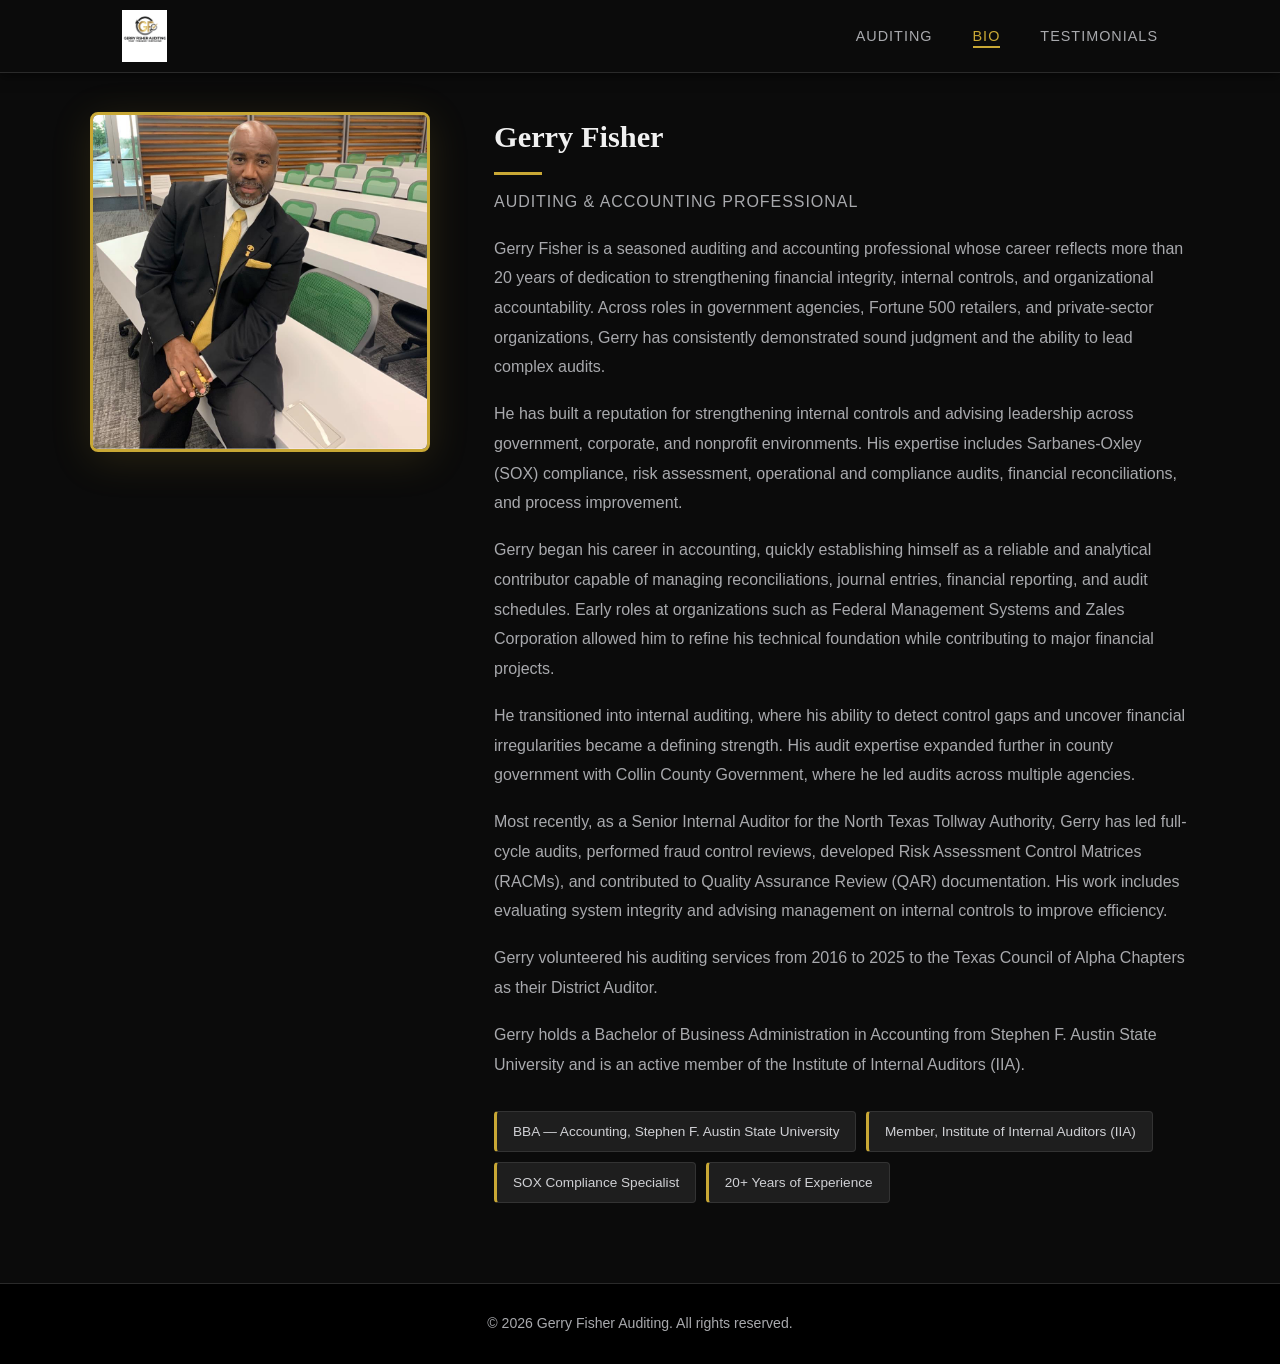
==== bio.html @ e8725d2e "Rebuild site with full layout, photos, and new logo - Restructure into three pages: Auditing, Bio, T" ====
<!DOCTYPE html>
<html lang="en">
<head>
  <meta charset="UTF-8" />
  <meta name="viewport" content="width=device-width, initial-scale=1.0" />
  <title>Bio | Gerry Fisher Auditing</title>
  <link rel="stylesheet" href="style.css" />
</head>
<body>

  <!-- NAV -->
  <header>
    <nav class="navbar">
      <a href="index.html" class="logo-link">
        <img src="logo.png" alt="Gerry Fisher Auditing" class="nav-logo" />
      </a>
      <ul class="nav-links">
        <li><a href="index.html">Auditing</a></li>
        <li><a href="bio.html" class="active">Bio</a></li>
        <li><a href="testimonials.html">Testimonials</a></li>
      </ul>
      <button class="hamburger" aria-label="Toggle menu">&#9776;</button>
    </nav>
  </header>

  <!-- BIO -->
  <section class="section bio-section">
    <div class="container bio-grid">

      <div class="bio-photo-wrap">
        <img src="photo1.jpg" alt="Gerry Fisher" class="bio-photo" />
      </div>

      <div class="bio-text">
        <h1 class="section-title">Gerry Fisher</h1>
        <p class="bio-subtitle">Auditing &amp; Accounting Professional</p>

        <p>Gerry Fisher is a seasoned auditing and accounting professional whose career reflects more than 20 years of dedication to strengthening financial integrity, internal controls, and organizational accountability. Across roles in government agencies, Fortune 500 retailers, and private-sector organizations, Gerry has consistently demonstrated sound judgment and the ability to lead complex audits.</p>

        <p>He has built a reputation for strengthening internal controls and advising leadership across government, corporate, and nonprofit environments. His expertise includes Sarbanes-Oxley (SOX) compliance, risk assessment, operational and compliance audits, financial reconciliations, and process improvement.</p>

        <p>Gerry began his career in accounting, quickly establishing himself as a reliable and analytical contributor capable of managing reconciliations, journal entries, financial reporting, and audit schedules. Early roles at organizations such as Federal Management Systems and Zales Corporation allowed him to refine his technical foundation while contributing to major financial projects.</p>

        <p>He transitioned into internal auditing, where his ability to detect control gaps and uncover financial irregularities became a defining strength. His audit expertise expanded further in county government with Collin County Government, where he led audits across multiple agencies.</p>

        <p>Most recently, as a Senior Internal Auditor for the North Texas Tollway Authority, Gerry has led full-cycle audits, performed fraud control reviews, developed Risk Assessment Control Matrices (RACMs), and contributed to Quality Assurance Review (QAR) documentation. His work includes evaluating system integrity and advising management on internal controls to improve efficiency.</p>

        <p>Gerry volunteered his auditing services from 2016 to 2025 to the Texas Council of Alpha Chapters as their District Auditor.</p>

        <p>Gerry holds a Bachelor of Business Administration in Accounting from Stephen F. Austin State University and is an active member of the Institute of Internal Auditors (IIA).</p>

        <div class="bio-credentials">
          <span class="credential">BBA — Accounting, Stephen F. Austin State University</span>
          <span class="credential">Member, Institute of Internal Auditors (IIA)</span>
          <span class="credential">SOX Compliance Specialist</span>
          <span class="credential">20+ Years of Experience</span>
        </div>
      </div>

    </div>
  </section>

  <!-- FOOTER -->
  <footer>
    <div class="container">
      <p>&copy; <span id="year"></span> Gerry Fisher Auditing. All rights reserved.</p>
    </div>
  </footer>

  <script src="script.js"></script>
</body>
</html>
---- style.css ----
/* ── Reset & Base ── */
*, *::before, *::after { box-sizing: border-box; margin: 0; padding: 0; }

:root {
  --black: #0b0b0b;
  --black-soft: #161616;
  --black-card: #1e1e1e;
  --gold: #c9a835;
  --gold-hover: #b8962a;
  --silver: #a8a9ad;
  --silver-light: #d0d1d5;
  --white: #f0f0f0;
  --text: #e4e4e4;
  --radius: 8px;
}

html { scroll-behavior: smooth; }

body {
  font-family: 'Georgia', serif;
  color: var(--text);
  background: var(--black);
  line-height: 1.7;
}

a { text-decoration: none; color: inherit; }

/* ── Navbar ── */
header {
  position: fixed;
  top: 0; left: 0; right: 0;
  z-index: 100;
  background: var(--black);
  box-shadow: 0 2px 12px rgba(0,0,0,0.6);
  border-bottom: 1px solid #2a2a2a;
}

.navbar {
  max-width: 1100px;
  margin: 0 auto;
  padding: 0 2rem;
  height: 72px;
  display: flex;
  align-items: center;
  justify-content: space-between;
}

.logo-link { display: flex; align-items: center; }
.nav-logo { height: 52px; width: auto; object-fit: contain; }

.nav-links {
  list-style: none;
  display: flex;
  gap: 2.5rem;
}
.nav-links a {
  color: var(--silver);
  font-family: 'Arial', sans-serif;
  font-size: 0.9rem;
  letter-spacing: 0.07em;
  text-transform: uppercase;
  transition: color 0.2s;
  padding-bottom: 2px;
  border-bottom: 2px solid transparent;
}
.nav-links a:hover,
.nav-links a.active {
  color: var(--gold);
  border-bottom-color: var(--gold);
}

.hamburger {
  display: none;
  background: none;
  border: none;
  color: var(--white);
  font-size: 1.5rem;
  cursor: pointer;
}

/* ── Buttons ── */
.btn {
  display: inline-block;
  background: var(--gold);
  color: var(--black);
  font-family: 'Arial', sans-serif;
  font-size: 0.9rem;
  font-weight: bold;
  letter-spacing: 0.07em;
  text-transform: uppercase;
  padding: 0.85rem 2.25rem;
  border-radius: var(--radius);
  border: none;
  cursor: pointer;
  transition: background 0.2s, transform 0.15s;
}
.btn:hover { background: var(--gold-hover); transform: translateY(-1px); }

/* ── Hero ── */
.hero {
  min-height: 100vh;
  background: linear-gradient(160deg, #000000 0%, #0f0f0f 60%, #1a1a1a 100%);
  display: flex;
  align-items: center;
  justify-content: center;
  padding: 7rem 2rem 4rem;
  border-bottom: 2px solid var(--gold);
  text-align: center;
}

.hero-content {
  display: flex;
  flex-direction: column;
  align-items: center;
  gap: 1.75rem;
}

.hero-logo {
  max-width: 420px;
  width: 90%;
  height: auto;
}

.hero-tagline {
  font-size: 1.5rem;
  color: var(--gold);
  font-style: italic;
  letter-spacing: 0.04em;
}

/* ── Sections ── */
.section { padding: 5rem 2rem; }
.container { max-width: 1100px; margin: 0 auto; }

.section-title {
  font-size: 1.9rem;
  color: var(--white);
  margin-bottom: 0.75rem;
  position: relative;
}
.section-title::after {
  content: '';
  display: block;
  width: 48px;
  height: 3px;
  background: var(--gold);
  margin-top: 0.5rem;
}
.section-sub {
  color: var(--silver);
  font-family: 'Arial', sans-serif;
  margin-bottom: 3rem;
  max-width: 640px;
}

/* ── About Intro ── */
.about-intro { background: var(--black-soft); }
.about-lead {
  font-size: 1.15rem;
  color: var(--silver-light);
  max-width: 820px;
  margin: 0 auto;
  text-align: center;
  line-height: 1.85;
  font-family: 'Arial', sans-serif;
}

/* ── Vision & Mission ── */
.vm-section { background: var(--black); }

.vm-grid {
  display: grid;
  grid-template-columns: 1fr 2px 1.5fr;
  gap: 3rem;
  align-items: start;
}

.vm-title {
  font-size: 1.4rem;
  color: var(--gold);
  margin-bottom: 1rem;
  font-family: 'Arial', sans-serif;
  text-transform: uppercase;
  letter-spacing: 0.1em;
}

.vm-box p {
  font-family: 'Arial', sans-serif;
  color: var(--silver);
  line-height: 1.8;
}

.mission-tagline {
  font-style: italic;
  color: var(--gold) !important;
  font-size: 1.1rem;
  margin-bottom: 0.75rem !important;
}

.vm-divider {
  background: #2a2a2a;
  width: 2px;
  align-self: stretch;
}

/* ── Services & Market ── */
.services-section { background: var(--black-soft); }

.services-market-grid {
  display: grid;
  grid-template-columns: 1fr auto;
  gap: 3rem;
  align-items: end;
}

.services-market-left {
  display: flex;
  flex-direction: column;
  gap: 3rem;
}

.services-block,
.market-block { }

.styled-list {
  list-style: none;
  display: flex;
  flex-direction: column;
  gap: 0.6rem;
  margin-top: 1.25rem;
}
.styled-list li {
  font-family: 'Arial', sans-serif;
  font-size: 0.97rem;
  color: var(--silver-light);
  display: flex;
  align-items: flex-start;
  gap: 0.75rem;
}
.styled-list li::before {
  content: '▸';
  color: var(--gold);
  flex-shrink: 0;
  margin-top: 2px;
}

.photo3-wrap {
  display: flex;
  align-items: flex-end;
  justify-content: flex-end;
}
.photo3 {
  width: 320px;
  height: 420px;
  object-fit: cover;
  object-position: top;
  border-radius: var(--radius);
  border: 3px solid var(--gold);
  box-shadow: 0 8px 40px rgba(201,168,53,0.15);
}

/* ── Bio Page ── */
.bio-section { background: var(--black); padding-top: 7rem; }

.bio-grid {
  display: grid;
  grid-template-columns: 340px 1fr;
  gap: 4rem;
  align-items: start;
}

.bio-photo-wrap {
  position: sticky;
  top: 90px;
}
.bio-photo {
  width: 100%;
  border-radius: var(--radius);
  border: 3px solid var(--gold);
  box-shadow: 0 8px 40px rgba(201,168,53,0.15);
  object-fit: cover;
  object-position: top;
  max-height: 500px;
}

.bio-subtitle {
  font-family: 'Arial', sans-serif;
  color: var(--gold);
  font-size: 1rem;
  letter-spacing: 0.06em;
  text-transform: uppercase;
  margin-bottom: 1.75rem;
  margin-top: 0.25rem;
}

.bio-text p {
  font-family: 'Arial', sans-serif;
  color: var(--silver);
  margin-bottom: 1.1rem;
  line-height: 1.85;
}

.bio-credentials {
  display: flex;
  flex-wrap: wrap;
  gap: 0.6rem;
  margin-top: 2rem;
}
.credential {
  background: var(--black-card);
  border: 1px solid #333;
  border-left: 3px solid var(--gold);
  color: var(--silver-light);
  font-family: 'Arial', sans-serif;
  font-size: 0.85rem;
  padding: 0.5rem 1rem;
  border-radius: 4px;
}

/* ── Testimonials ── */
.testimonials-section { background: var(--black); padding-top: 7rem; }

.testimonial-grid {
  display: grid;
  grid-template-columns: repeat(auto-fit, minmax(280px, 1fr));
  gap: 1.75rem;
  margin-top: 2rem;
}

.testimonial-card {
  background: var(--black-card);
  border-radius: var(--radius);
  padding: 2rem;
  border-top: 4px solid var(--gold);
  box-shadow: 0 2px 20px rgba(0,0,0,0.3);
  position: relative;
}

.testimonial-quote {
  font-size: 3rem;
  color: var(--gold);
  line-height: 0.8;
  margin-bottom: 0.75rem;
  font-family: 'Georgia', serif;
}

.testimonial-card p {
  font-family: 'Arial', sans-serif;
  font-size: 0.95rem;
  color: var(--silver);
  line-height: 1.75;
  margin-bottom: 1.25rem;
}

.testimonial-author {
  display: flex;
  flex-direction: column;
  gap: 0.15rem;
}
.testimonial-author strong {
  color: var(--white);
  font-family: 'Arial', sans-serif;
  font-size: 0.9rem;
}
.testimonial-author span {
  color: var(--silver);
  font-family: 'Arial', sans-serif;
  font-size: 0.82rem;
}

/* ── Consultation Form ── */
.consultation-section { background: var(--black-soft); }

.consultation-form {
  display: flex;
  flex-direction: column;
  gap: 1.25rem;
  max-width: 820px;
}

.form-row {
  display: grid;
  grid-template-columns: 1fr 1fr;
  gap: 1.25rem;
}

.form-group {
  display: flex;
  flex-direction: column;
  gap: 0.4rem;
}

.form-group label {
  font-family: 'Arial', sans-serif;
  font-size: 0.85rem;
  color: var(--silver-light);
  text-transform: uppercase;
  letter-spacing: 0.06em;
}
.req { color: var(--gold); }

.consultation-form input,
.consultation-form textarea {
  width: 100%;
  padding: 0.8rem 1rem;
  border: 1px solid #333;
  border-radius: var(--radius);
  font-family: 'Arial', sans-serif;
  font-size: 0.95rem;
  color: var(--text);
  background: var(--black-card);
  transition: border-color 0.2s;
  resize: vertical;
}
.consultation-form input[type="date"] { color-scheme: dark; }
.consultation-form input::placeholder,
.consultation-form textarea::placeholder { color: #555; }
.consultation-form input:focus,
.consultation-form textarea:focus {
  outline: none;
  border-color: var(--gold);
}

.form-success {
  display: none;
  color: #4ade80;
  font-family: 'Arial', sans-serif;
  font-size: 0.95rem;
}

/* ── Footer ── */
footer {
  background: #000000;
  color: var(--silver);
  text-align: center;
  padding: 1.75rem 2rem;
  font-family: 'Arial', sans-serif;
  font-size: 0.88rem;
  border-top: 1px solid #2a2a2a;
}

/* ── Responsive ── */
@media (max-width: 900px) {
  .bio-grid { grid-template-columns: 1fr; }
  .bio-photo-wrap { position: static; }
  .bio-photo { max-height: 380px; width: 100%; }

  .vm-grid { grid-template-columns: 1fr; }
  .vm-divider { display: none; }

  .services-market-grid { grid-template-columns: 1fr; }
  .photo3-wrap { justify-content: center; }
  .photo3 { width: 100%; height: 340px; }
}

@media (max-width: 768px) {
  .nav-links { display: none; flex-direction: column; }
  .nav-links.open {
    display: flex;
    position: absolute;
    top: 72px; left: 0; right: 0;
    background: var(--black);
    padding: 1rem 2rem 1.5rem;
    gap: 1.25rem;
    border-bottom: 1px solid #2a2a2a;
  }
  .hamburger { display: block; }

  .form-row { grid-template-columns: 1fr; }

  .hero-logo { max-width: 280px; }
}
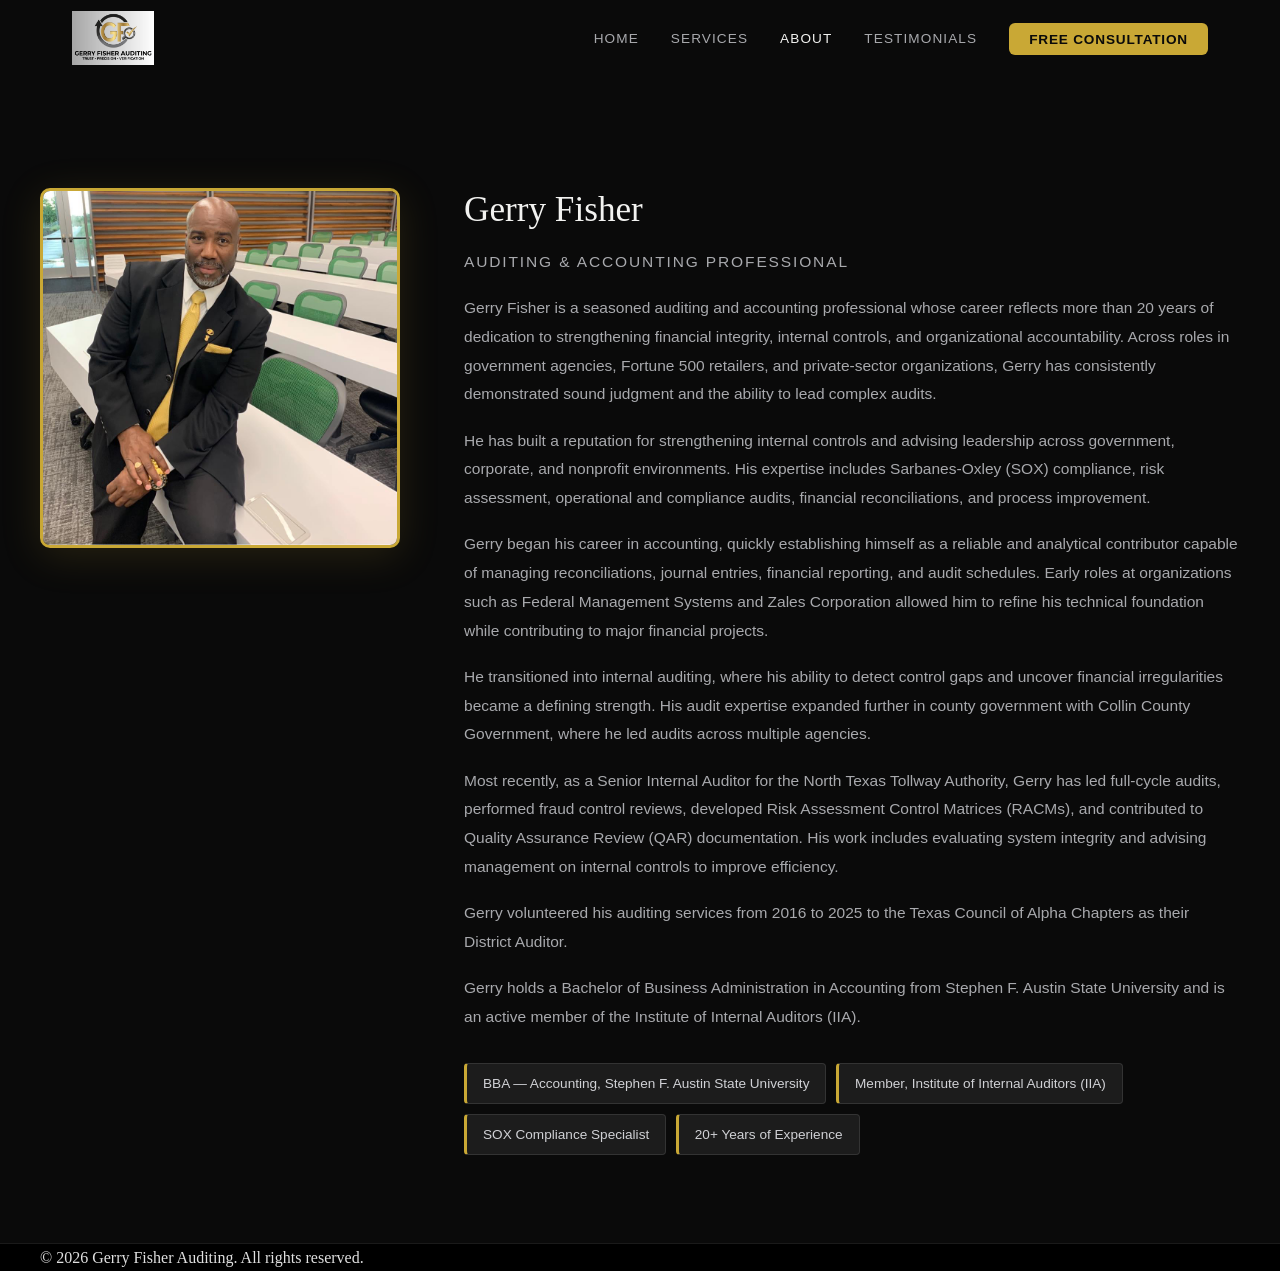
==== commit 820f7947: "Add services page, hero photo, updated logo, and full redesign - Complete homepage redesign with her" ====
--- a/bio.html
+++ b/bio.html
@@ -15,9 +15,11 @@
         <img src="logo.png" alt="Gerry Fisher Auditing" class="nav-logo" />
       </a>
       <ul class="nav-links">
-        <li><a href="index.html">Auditing</a></li>
-        <li><a href="bio.html" class="active">Bio</a></li>
+        <li><a href="index.html">Home</a></li>
+        <li><a href="services.html">Services</a></li>
+        <li><a href="bio.html" class="active">About</a></li>
         <li><a href="testimonials.html">Testimonials</a></li>
+        <li><a href="testimonials.html#consultation" class="nav-cta">Free Consultation</a></li>
       </ul>
       <button class="hamburger" aria-label="Toggle menu">&#9776;</button>
     </nav>
--- a/style.css
+++ b/style.css
@@ -2,16 +2,19 @@
 *, *::before, *::after { box-sizing: border-box; margin: 0; padding: 0; }
 
 :root {
-  --black: #0b0b0b;
-  --black-soft: #161616;
-  --black-card: #1e1e1e;
+  --black: #0a0a0a;
+  --black-soft: #141414;
+  --black-card: #1c1c1c;
+  --black-card2: #222222;
   --gold: #c9a835;
-  --gold-hover: #b8962a;
+  --gold-light: #e2c76a;
+  --gold-hover: #b89228;
   --silver: #a8a9ad;
   --silver-light: #d0d1d5;
-  --white: #f0f0f0;
-  --text: #e4e4e4;
-  --radius: 8px;
+  --white: #f2f2f0;
+  --text: #e0e0e0;
+  --radius: 10px;
+  --transition: 0.25s ease;
 }
 
 html { scroll-behavior: smooth; }
@@ -21,53 +24,66 @@
   color: var(--text);
   background: var(--black);
   line-height: 1.7;
+  overflow-x: hidden;
 }
 
 a { text-decoration: none; color: inherit; }
+img { max-width: 100%; display: block; }
 
 /* ── Navbar ── */
-header {
+#site-header {
   position: fixed;
   top: 0; left: 0; right: 0;
-  z-index: 100;
-  background: var(--black);
-  box-shadow: 0 2px 12px rgba(0,0,0,0.6);
-  border-bottom: 1px solid #2a2a2a;
+  z-index: 200;
+  transition: background var(--transition), box-shadow var(--transition);
+}
+#site-header.scrolled {
+  background: rgba(10,10,10,0.97);
+  box-shadow: 0 2px 24px rgba(0,0,0,0.7);
+  border-bottom: 1px solid #1f1f1f;
 }
 
 .navbar {
-  max-width: 1100px;
+  max-width: 1200px;
   margin: 0 auto;
   padding: 0 2rem;
-  height: 72px;
+  height: 76px;
   display: flex;
   align-items: center;
   justify-content: space-between;
 }
 
 .logo-link { display: flex; align-items: center; }
-.nav-logo { height: 52px; width: auto; object-fit: contain; }
+.nav-logo { height: 54px; width: auto; object-fit: contain; }
 
 .nav-links {
   list-style: none;
   display: flex;
-  gap: 2.5rem;
+  gap: 2rem;
+  align-items: center;
 }
 .nav-links a {
   color: var(--silver);
   font-family: 'Arial', sans-serif;
-  font-size: 0.9rem;
-  letter-spacing: 0.07em;
-  text-transform: uppercase;
-  transition: color 0.2s;
+  font-size: 0.85rem;
+  letter-spacing: 0.08em;
+  text-transform: uppercase;
+  transition: color var(--transition);
   padding-bottom: 2px;
-  border-bottom: 2px solid transparent;
 }
 .nav-links a:hover,
-.nav-links a.active {
-  color: var(--gold);
-  border-bottom-color: var(--gold);
-}
+.nav-links a.active { color: var(--white); }
+
+.nav-cta {
+  background: var(--gold) !important;
+  color: var(--black) !important;
+  padding: 0.55rem 1.25rem !important;
+  border-radius: 6px;
+  font-weight: bold !important;
+  letter-spacing: 0.06em !important;
+  transition: background var(--transition), transform var(--transition) !important;
+}
+.nav-cta:hover { background: var(--gold-hover) !important; transform: translateY(-1px); }
 
 .hamburger {
   display: none;
@@ -81,182 +97,729 @@
 /* ── Buttons ── */
 .btn {
   display: inline-block;
-  background: var(--gold);
-  color: var(--black);
   font-family: 'Arial', sans-serif;
   font-size: 0.9rem;
   font-weight: bold;
   letter-spacing: 0.07em;
   text-transform: uppercase;
-  padding: 0.85rem 2.25rem;
+  padding: 0.9rem 2rem;
   border-radius: var(--radius);
   border: none;
   cursor: pointer;
-  transition: background 0.2s, transform 0.15s;
-}
-.btn:hover { background: var(--gold-hover); transform: translateY(-1px); }
+  transition: background var(--transition), transform var(--transition), color var(--transition);
+}
+.btn:hover { transform: translateY(-2px); }
+
+.btn-primary {
+  background: var(--gold);
+  color: var(--black);
+}
+.btn-primary:hover { background: var(--gold-hover); }
+
+.btn-outline {
+  background: transparent;
+  color: var(--white);
+  border: 2px solid rgba(255,255,255,0.4);
+}
+.btn-outline:hover { border-color: var(--gold); color: var(--gold); }
+
+.btn-outline-gold {
+  background: transparent;
+  color: var(--gold);
+  border: 2px solid var(--gold);
+}
+.btn-outline-gold:hover { background: var(--gold); color: var(--black); }
+
+.btn-large { padding: 1.1rem 2.75rem; font-size: 1rem; }
 
 /* ── Hero ── */
 .hero {
+  position: relative;
   min-height: 100vh;
-  background: linear-gradient(160deg, #000000 0%, #0f0f0f 60%, #1a1a1a 100%);
+  background: url('hero-bg.jpg') center center / cover no-repeat;
   display: flex;
   align-items: center;
   justify-content: center;
-  padding: 7rem 2rem 4rem;
-  border-bottom: 2px solid var(--gold);
+  padding: 9rem 2rem 6rem;
+  overflow: hidden;
+}
+
+.hero-overlay {
+  position: absolute;
+  inset: 0;
+  background: linear-gradient(
+    135deg,
+    rgba(0,0,0,0.88) 0%,
+    rgba(0,0,0,0.75) 50%,
+    rgba(10,8,2,0.82) 100%
+  );
+}
+
+.hero-content {
+  position: relative;
+  z-index: 2;
+  max-width: 780px;
   text-align: center;
 }
 
-.hero-content {
+.hero-eyebrow {
+  font-family: 'Arial', sans-serif;
+  font-size: 0.85rem;
+  letter-spacing: 0.22em;
+  text-transform: uppercase;
+  color: var(--gold);
+  margin-bottom: 1.25rem;
+  display: flex;
+  align-items: center;
+  justify-content: center;
+  gap: 0.75rem;
+}
+.hero-eyebrow::before,
+.hero-eyebrow::after {
+  content: '';
+  display: block;
+  width: 40px;
+  height: 1px;
+  background: var(--gold);
+  opacity: 0.6;
+}
+
+.hero-content h1 {
+  font-size: clamp(2.4rem, 6vw, 4.25rem);
+  color: var(--white);
+  line-height: 1.12;
+  margin-bottom: 1.5rem;
+  font-weight: normal;
+}
+
+.hero-accent {
+  color: var(--gold);
+  font-style: italic;
+}
+
+.hero-sub {
+  font-family: 'Arial', sans-serif;
+  font-size: 1.1rem;
+  color: rgba(255,255,255,0.72);
+  max-width: 620px;
+  margin: 0 auto 2.5rem;
+  line-height: 1.8;
+}
+
+.hero-ctas {
+  display: flex;
+  gap: 1rem;
+  justify-content: center;
+  flex-wrap: wrap;
+}
+
+.hero-scroll-hint {
+  position: absolute;
+  bottom: 2.5rem;
+  left: 50%;
+  transform: translateX(-50%);
   display: flex;
   flex-direction: column;
   align-items: center;
-  gap: 1.75rem;
-}
-
-.hero-logo {
-  max-width: 420px;
-  width: 90%;
-  height: auto;
-}
-
-.hero-tagline {
-  font-size: 1.5rem;
-  color: var(--gold);
-  font-style: italic;
-  letter-spacing: 0.04em;
-}
-
-/* ── Sections ── */
-.section { padding: 5rem 2rem; }
-.container { max-width: 1100px; margin: 0 auto; }
+  gap: 0.5rem;
+  color: rgba(255,255,255,0.4);
+  font-family: 'Arial', sans-serif;
+  font-size: 0.7rem;
+  letter-spacing: 0.15em;
+  text-transform: uppercase;
+  z-index: 2;
+}
+.scroll-line {
+  width: 1px;
+  height: 40px;
+  background: linear-gradient(to bottom, rgba(201,168,53,0.7), transparent);
+  animation: scrollPulse 2s ease-in-out infinite;
+}
+@keyframes scrollPulse {
+  0%, 100% { opacity: 0.4; transform: scaleY(1); }
+  50% { opacity: 1; transform: scaleY(1.1); }
+}
+
+/* ── Stats Bar ── */
+.stats-bar {
+  background: var(--gold);
+  padding: 1.5rem 2rem;
+}
+
+.stats-grid {
+  display: flex;
+  align-items: center;
+  justify-content: center;
+  gap: 0;
+  flex-wrap: wrap;
+}
+
+.stat-item {
+  display: flex;
+  flex-direction: column;
+  align-items: center;
+  padding: 0.5rem 3rem;
+  text-align: center;
+}
+
+.stat-num {
+  font-size: 2.4rem;
+  font-weight: bold;
+  color: var(--black);
+  line-height: 1;
+  font-family: 'Georgia', serif;
+}
+.stat-plus {
+  font-size: 1.4rem;
+}
+.stat-label {
+  font-family: 'Arial', sans-serif;
+  font-size: 0.78rem;
+  color: rgba(0,0,0,0.65);
+  text-transform: uppercase;
+  letter-spacing: 0.08em;
+  margin-top: 0.35rem;
+}
+
+.stat-divider {
+  width: 1px;
+  height: 48px;
+  background: rgba(0,0,0,0.2);
+}
+
+/* ── Shared Section Styles ── */
+.section { padding: 5.5rem 2rem; }
+.container { max-width: 1200px; margin: 0 auto; }
+
+.section-eyebrow {
+  font-family: 'Arial', sans-serif;
+  font-size: 0.78rem;
+  letter-spacing: 0.22em;
+  text-transform: uppercase;
+  color: var(--gold);
+  margin-bottom: 0.75rem;
+  display: flex;
+  align-items: center;
+  gap: 0.75rem;
+}
+.section-eyebrow::before {
+  content: '';
+  display: block;
+  width: 28px;
+  height: 2px;
+  background: var(--gold);
+}
 
 .section-title {
-  font-size: 1.9rem;
+  font-size: clamp(1.6rem, 3vw, 2.2rem);
+  color: var(--white);
+  line-height: 1.25;
+  margin-bottom: 1rem;
+  font-weight: normal;
+}
+.section-title.centered { text-align: center; }
+
+.section-sub {
+  font-family: 'Arial', sans-serif;
+  color: var(--silver);
+  font-size: 1rem;
+  margin-bottom: 3rem;
+  max-width: 600px;
+  line-height: 1.75;
+}
+.section-sub.centered { margin-left: auto; margin-right: auto; text-align: center; }
+
+/* ── Value Pillars ── */
+.pillars { background: var(--black-soft); }
+
+.pillars .section-eyebrow,
+.pillars .section-title {
+  text-align: center;
+  justify-content: center;
+}
+.pillars .section-title { margin-bottom: 3rem; }
+
+.pillars-grid {
+  display: grid;
+  grid-template-columns: repeat(3, 1fr);
+  gap: 1.5rem;
+}
+
+.pillar-card {
+  background: var(--black-card);
+  border-radius: var(--radius);
+  padding: 2.5rem 2rem;
+  text-align: center;
+  border: 1px solid #2a2a2a;
+  transition: transform var(--transition), border-color var(--transition);
+}
+.pillar-card:hover { transform: translateY(-4px); border-color: #3a3a3a; }
+
+.pillar-featured {
+  background: var(--black-card2);
+  border-color: var(--gold);
+  position: relative;
+}
+.pillar-featured::before {
+  content: 'Core Value';
+  position: absolute;
+  top: -12px;
+  left: 50%;
+  transform: translateX(-50%);
+  background: var(--gold);
+  color: var(--black);
+  font-family: 'Arial', sans-serif;
+  font-size: 0.7rem;
+  font-weight: bold;
+  letter-spacing: 0.1em;
+  text-transform: uppercase;
+  padding: 3px 12px;
+  border-radius: 20px;
+}
+
+.pillar-icon {
+  width: 60px;
+  height: 60px;
+  background: rgba(201,168,53,0.1);
+  border-radius: 50%;
+  display: flex;
+  align-items: center;
+  justify-content: center;
+  margin: 0 auto 1.25rem;
+  color: var(--gold);
+}
+.pillar-icon svg { width: 28px; height: 28px; }
+
+.pillar-card h3 {
+  font-size: 1.2rem;
   color: var(--white);
   margin-bottom: 0.75rem;
+}
+.pillar-card p {
+  font-family: 'Arial', sans-serif;
+  font-size: 0.92rem;
+  color: var(--silver);
+  line-height: 1.75;
+}
+
+/* ── Services ── */
+.services { background: var(--black); }
+
+.services-grid {
+  display: grid;
+  grid-template-columns: repeat(3, 1fr);
+  gap: 1.5rem;
+}
+
+.service-card {
+  background: var(--black-card);
+  border-radius: var(--radius);
+  padding: 2rem 1.75rem;
+  border: 1px solid #222;
+  border-top: 3px solid var(--gold);
+  transition: transform var(--transition), box-shadow var(--transition);
+}
+.service-card:hover {
+  transform: translateY(-5px);
+  box-shadow: 0 12px 40px rgba(0,0,0,0.4);
+}
+
+.service-icon {
+  width: 52px;
+  height: 52px;
+  background: rgba(201,168,53,0.08);
+  border-radius: 8px;
+  display: flex;
+  align-items: center;
+  justify-content: center;
+  margin-bottom: 1.25rem;
+  color: var(--gold);
+  transition: background var(--transition);
+}
+.service-card:hover .service-icon { background: rgba(201,168,53,0.16); }
+.service-icon svg { width: 26px; height: 26px; }
+
+.service-card h3 {
+  font-size: 1.05rem;
+  color: var(--white);
+  margin-bottom: 0.6rem;
+}
+.service-card p {
+  font-family: 'Arial', sans-serif;
+  font-size: 0.9rem;
+  color: var(--silver);
+  line-height: 1.7;
+}
+
+.service-card-cta {
+  background: linear-gradient(135deg, #1a1500 0%, #1c1c0a 100%);
+  border-color: var(--gold);
+  display: flex;
+  flex-direction: column;
+  justify-content: center;
+  align-items: flex-start;
+  gap: 1rem;
+}
+.service-card-cta h3 { color: var(--gold); font-size: 1.15rem; }
+.service-card-cta p { color: var(--silver-light); }
+
+/* ── Mission Section ── */
+.mission-section { background: var(--black-soft); }
+
+.mission-grid {
+  display: grid;
+  grid-template-columns: 1fr 1fr;
+  gap: 5rem;
+  align-items: center;
+}
+
+.mission-image-wrap {
   position: relative;
 }
-.section-title::after {
-  content: '';
-  display: block;
-  width: 48px;
-  height: 3px;
+.mission-img {
+  width: 100%;
+  height: 500px;
+  object-fit: cover;
+  object-position: center 20%;
+  border-radius: var(--radius);
+  filter: brightness(0.85);
+}
+
+.mission-badge {
+  position: absolute;
+  bottom: -1.5rem;
+  right: -1.5rem;
+  width: 130px;
+  height: 130px;
   background: var(--gold);
-  margin-top: 0.5rem;
-}
-.section-sub {
-  color: var(--silver);
-  font-family: 'Arial', sans-serif;
-  margin-bottom: 3rem;
-  max-width: 640px;
-}
-
-/* ── About Intro ── */
-.about-intro { background: var(--black-soft); }
-.about-lead {
-  font-size: 1.15rem;
+  border-radius: 50%;
+  display: flex;
+  flex-direction: column;
+  align-items: center;
+  justify-content: center;
+  text-align: center;
+  box-shadow: 0 8px 32px rgba(0,0,0,0.4);
+}
+.badge-num {
+  font-size: 2rem;
+  font-weight: bold;
+  color: var(--black);
+  line-height: 1;
+}
+.badge-txt {
+  font-family: 'Arial', sans-serif;
+  font-size: 0.7rem;
+  color: rgba(0,0,0,0.7);
+  text-transform: uppercase;
+  letter-spacing: 0.04em;
+  line-height: 1.3;
+}
+
+.vm-block {
+  margin-bottom: 1.75rem;
+  padding-left: 1.25rem;
+  border-left: 3px solid var(--gold);
+}
+.vm-label {
+  font-family: 'Arial', sans-serif;
+  font-size: 0.75rem;
+  text-transform: uppercase;
+  letter-spacing: 0.15em;
+  color: var(--gold);
+  margin-bottom: 0.4rem;
+}
+.vm-block p {
+  font-family: 'Arial', sans-serif;
+  color: var(--silver);
+  font-size: 0.95rem;
+  line-height: 1.8;
+}
+.mission-quote {
+  color: var(--gold-light) !important;
+  font-style: italic;
+  font-size: 1.1rem !important;
+  margin-bottom: 0.5rem !important;
+}
+.mission-content { display: flex; flex-direction: column; gap: 0.5rem; }
+.mission-content .section-title { margin-top: 0.25rem; margin-bottom: 1.5rem; }
+.mission-content .btn-outline-gold { align-self: flex-start; margin-top: 0.75rem; }
+
+/* ── Who We Serve ── */
+.market-section { background: var(--black); }
+
+.market-grid {
+  display: grid;
+  grid-template-columns: repeat(4, 1fr);
+  gap: 1.5rem;
+  margin-top: 1rem;
+}
+
+.market-card {
+  background: var(--black-card);
+  border-radius: var(--radius);
+  padding: 2rem 1.5rem;
+  border: 1px solid #222;
+  text-align: center;
+  transition: transform var(--transition), border-color var(--transition);
+}
+.market-card:hover { transform: translateY(-4px); border-color: var(--gold); }
+
+.market-icon {
+  font-size: 2.25rem;
+  margin-bottom: 1rem;
+}
+.market-card h3 {
+  font-size: 1rem;
+  color: var(--white);
+  margin-bottom: 0.6rem;
+}
+.market-card p {
+  font-family: 'Arial', sans-serif;
+  font-size: 0.88rem;
+  color: var(--silver);
+  line-height: 1.7;
+}
+
+/* ── CTA Strip ── */
+.cta-strip {
+  background: linear-gradient(135deg, #0f0d00 0%, #1a1500 50%, #0a0a0a 100%);
+  border-top: 1px solid rgba(201,168,53,0.2);
+  border-bottom: 1px solid rgba(201,168,53,0.2);
+  padding: 4rem 2rem;
+}
+
+.cta-strip-inner {
+  display: flex;
+  align-items: center;
+  justify-content: space-between;
+  gap: 3rem;
+}
+
+.cta-strip h2 {
+  font-size: clamp(1.4rem, 2.5vw, 1.9rem);
+  color: var(--white);
+  margin-bottom: 0.6rem;
+  font-weight: normal;
+}
+.cta-strip p {
+  font-family: 'Arial', sans-serif;
+  color: var(--silver);
+  font-size: 0.95rem;
+  max-width: 520px;
+}
+
+/* ── Footer ── */
+footer {
+  background: #000000;
+  border-top: 1px solid #1a1a1a;
+}
+
+.footer-grid {
+  display: grid;
+  grid-template-columns: 1.5fr 1fr 1fr;
+  gap: 3rem;
+  padding: 3.5rem 2rem;
+}
+
+.footer-brand img { height: 60px; margin-bottom: 0.75rem; }
+.footer-brand p {
+  font-family: 'Arial', sans-serif;
+  font-size: 0.85rem;
+  color: var(--silver);
+  font-style: italic;
+}
+
+.footer-links h4,
+.footer-services h4 {
+  font-family: 'Arial', sans-serif;
+  font-size: 0.75rem;
+  text-transform: uppercase;
+  letter-spacing: 0.12em;
+  color: var(--gold);
+  margin-bottom: 1rem;
+}
+.footer-links ul,
+.footer-services ul {
+  list-style: none;
+  display: flex;
+  flex-direction: column;
+  gap: 0.5rem;
+}
+.footer-links li a,
+.footer-services li {
+  font-family: 'Arial', sans-serif;
+  font-size: 0.9rem;
+  color: var(--silver);
+  transition: color var(--transition);
+}
+.footer-links li a:hover { color: var(--gold); }
+
+.footer-bottom {
+  border-top: 1px solid #1a1a1a;
+  padding: 1.25rem 2rem;
+  text-align: center;
+}
+.footer-bottom p {
+  font-family: 'Arial', sans-serif;
+  font-size: 0.82rem;
+  color: #555;
+}
+
+/* ── Page Hero (inner pages) ── */
+.page-hero {
+  position: relative;
+  min-height: 42vh;
+  background: url('hero-bg.jpg') center 40% / cover no-repeat;
+  display: flex;
+  align-items: flex-end;
+  padding: 0 2rem 4rem;
+}
+.page-hero-overlay {
+  position: absolute;
+  inset: 0;
+  background: linear-gradient(to bottom, rgba(0,0,0,0.6) 0%, rgba(0,0,0,0.85) 100%);
+}
+.page-hero-content {
+  position: relative;
+  z-index: 2;
+  max-width: 1200px;
+  margin: 0 auto;
+  width: 100%;
+  padding-top: 7rem;
+}
+.page-hero-content h1 {
+  font-size: clamp(2rem, 4vw, 3rem);
+  color: var(--white);
+  margin-bottom: 0.6rem;
+  font-weight: normal;
+}
+.page-hero-content p {
+  font-family: 'Arial', sans-serif;
+  color: var(--silver);
+  font-size: 1.05rem;
+  max-width: 580px;
+}
+
+/* ── Services Intro ── */
+.services-intro { background: var(--black-soft); padding: 3rem 2rem; }
+
+/* ── Service Detail Sections ── */
+.service-detail-section { background: var(--black); }
+.service-detail-section.alt-bg { background: var(--black-soft); }
+
+.service-detail-grid {
+  display: grid;
+  grid-template-columns: 280px 1fr;
+  gap: 4rem;
+  align-items: start;
+}
+
+.service-detail-header {
+  position: sticky;
+  top: 90px;
+  display: flex;
+  flex-direction: column;
+  gap: 0.5rem;
+}
+
+.service-detail-icon {
+  width: 64px;
+  height: 64px;
+  background: rgba(201,168,53,0.1);
+  border-radius: 12px;
+  display: flex;
+  align-items: center;
+  justify-content: center;
+  color: var(--gold);
+  margin-bottom: 0.5rem;
+}
+.service-detail-icon svg { width: 32px; height: 32px; }
+
+.service-num {
+  font-family: 'Arial', sans-serif;
+  font-size: 0.75rem;
+  letter-spacing: 0.2em;
+  color: var(--gold);
+  opacity: 0.7;
+  text-transform: uppercase;
+}
+
+.service-detail-header h2 {
+  font-size: 1.45rem;
+  color: var(--white);
+  line-height: 1.3;
+  font-weight: normal;
+}
+
+.service-tagline {
+  font-family: 'Arial', sans-serif;
+  font-size: 0.9rem;
+  color: var(--silver);
+  font-style: italic;
+  margin-top: 0.25rem;
+}
+
+.service-overview {
+  font-family: 'Arial', sans-serif;
+  font-size: 1rem;
   color: var(--silver-light);
-  max-width: 820px;
-  margin: 0 auto;
-  text-align: center;
   line-height: 1.85;
-  font-family: 'Arial', sans-serif;
-}
-
-/* ── Vision & Mission ── */
-.vm-section { background: var(--black); }
-
-.vm-grid {
-  display: grid;
-  grid-template-columns: 1fr 2px 1.5fr;
-  gap: 3rem;
-  align-items: start;
-}
-
-.vm-title {
-  font-size: 1.4rem;
+  margin-bottom: 2.5rem;
+  padding-bottom: 2rem;
+  border-bottom: 1px solid #222;
+}
+
+.service-blocks {
+  display: flex;
+  flex-direction: column;
+  gap: 2rem;
+}
+
+.service-block h3 {
+  font-family: 'Arial', sans-serif;
+  font-size: 0.78rem;
+  text-transform: uppercase;
+  letter-spacing: 0.14em;
   color: var(--gold);
   margin-bottom: 1rem;
-  font-family: 'Arial', sans-serif;
-  text-transform: uppercase;
-  letter-spacing: 0.1em;
-}
-
-.vm-box p {
-  font-family: 'Arial', sans-serif;
-  color: var(--silver);
-  line-height: 1.8;
-}
-
-.mission-tagline {
-  font-style: italic;
-  color: var(--gold) !important;
-  font-size: 1.1rem;
-  margin-bottom: 0.75rem !important;
-}
-
-.vm-divider {
-  background: #2a2a2a;
-  width: 2px;
-  align-self: stretch;
-}
-
-/* ── Services & Market ── */
-.services-section { background: var(--black-soft); }
-
-.services-market-grid {
-  display: grid;
-  grid-template-columns: 1fr auto;
-  gap: 3rem;
-  align-items: end;
-}
-
-.services-market-left {
-  display: flex;
-  flex-direction: column;
-  gap: 3rem;
-}
-
-.services-block,
-.market-block { }
-
-.styled-list {
+}
+
+.detail-list {
   list-style: none;
   display: flex;
   flex-direction: column;
   gap: 0.6rem;
-  margin-top: 1.25rem;
-}
-.styled-list li {
-  font-family: 'Arial', sans-serif;
-  font-size: 0.97rem;
-  color: var(--silver-light);
-  display: flex;
+}
+.detail-list li {
+  font-family: 'Arial', sans-serif;
+  font-size: 0.93rem;
+  color: var(--silver);
+  line-height: 1.65;
+  display: flex;
+  gap: 0.75rem;
   align-items: flex-start;
-  gap: 0.75rem;
-}
-.styled-list li::before {
+}
+.detail-list li::before {
   content: '▸';
   color: var(--gold);
   flex-shrink: 0;
-  margin-top: 2px;
-}
-
-.photo3-wrap {
-  display: flex;
-  align-items: flex-end;
-  justify-content: flex-end;
-}
-.photo3 {
-  width: 320px;
-  height: 420px;
-  object-fit: cover;
-  object-position: top;
-  border-radius: var(--radius);
-  border: 3px solid var(--gold);
-  box-shadow: 0 8px 40px rgba(201,168,53,0.15);
+  margin-top: 1px;
+  font-size: 0.8rem;
+}
+.detail-list-numbered { counter-reset: list-counter; }
+.detail-list-numbered li { counter-increment: list-counter; }
+.detail-list-numbered li::before {
+  content: counter(list-counter) '.';
+  color: var(--gold);
+  font-weight: bold;
+  font-size: 0.85rem;
+  min-width: 20px;
+}
+
+@media (max-width: 900px) {
+  .service-detail-grid { grid-template-columns: 1fr; gap: 2rem; }
+  .service-detail-header { position: static; }
+  .page-hero { min-height: 35vh; }
 }
 
 /* ── Bio Page ── */
@@ -264,15 +827,12 @@
 
 .bio-grid {
   display: grid;
-  grid-template-columns: 340px 1fr;
+  grid-template-columns: 360px 1fr;
   gap: 4rem;
   align-items: start;
 }
 
-.bio-photo-wrap {
-  position: sticky;
-  top: 90px;
-}
+.bio-photo-wrap { position: sticky; top: 90px; }
 .bio-photo {
   width: 100%;
   border-radius: var(--radius);
@@ -280,17 +840,17 @@
   box-shadow: 0 8px 40px rgba(201,168,53,0.15);
   object-fit: cover;
   object-position: top;
-  max-height: 500px;
+  max-height: 520px;
 }
 
 .bio-subtitle {
   font-family: 'Arial', sans-serif;
   color: var(--gold);
-  font-size: 1rem;
-  letter-spacing: 0.06em;
+  font-size: 0.85rem;
+  letter-spacing: 0.12em;
   text-transform: uppercase;
   margin-bottom: 1.75rem;
-  margin-top: 0.25rem;
+  margin-top: 0.35rem;
 }
 
 .bio-text p {
@@ -298,6 +858,7 @@
   color: var(--silver);
   margin-bottom: 1.1rem;
   line-height: 1.85;
+  font-size: 0.97rem;
 }
 
 .bio-credentials {
@@ -317,7 +878,7 @@
   border-radius: 4px;
 }
 
-/* ── Testimonials ── */
+/* ── Testimonials Page ── */
 .testimonials-section { background: var(--black); padding-top: 7rem; }
 
 .testimonial-grid {
@@ -333,7 +894,6 @@
   padding: 2rem;
   border-top: 4px solid var(--gold);
   box-shadow: 0 2px 20px rgba(0,0,0,0.3);
-  position: relative;
 }
 
 .testimonial-quote {
@@ -341,7 +901,6 @@
   color: var(--gold);
   line-height: 0.8;
   margin-bottom: 0.75rem;
-  font-family: 'Georgia', serif;
 }
 
 .testimonial-card p {
@@ -352,12 +911,8 @@
   margin-bottom: 1.25rem;
 }
 
-.testimonial-author {
-  display: flex;
-  flex-direction: column;
-  gap: 0.15rem;
-}
 .testimonial-author strong {
+  display: block;
   color: var(--white);
   font-family: 'Arial', sans-serif;
   font-size: 0.9rem;
@@ -392,7 +947,7 @@
 
 .form-group label {
   font-family: 'Arial', sans-serif;
-  font-size: 0.85rem;
+  font-size: 0.82rem;
   color: var(--silver-light);
   text-transform: uppercase;
   letter-spacing: 0.06em;
@@ -402,23 +957,24 @@
 .consultation-form input,
 .consultation-form textarea {
   width: 100%;
-  padding: 0.8rem 1rem;
-  border: 1px solid #333;
+  padding: 0.85rem 1rem;
+  border: 1px solid #2d2d2d;
   border-radius: var(--radius);
   font-family: 'Arial', sans-serif;
   font-size: 0.95rem;
   color: var(--text);
   background: var(--black-card);
-  transition: border-color 0.2s;
+  transition: border-color var(--transition);
   resize: vertical;
 }
 .consultation-form input[type="date"] { color-scheme: dark; }
 .consultation-form input::placeholder,
-.consultation-form textarea::placeholder { color: #555; }
+.consultation-form textarea::placeholder { color: #444; }
 .consultation-form input:focus,
 .consultation-form textarea:focus {
   outline: none;
   border-color: var(--gold);
+  box-shadow: 0 0 0 3px rgba(201,168,53,0.08);
 }
 
 .form-success {
@@ -426,31 +982,29 @@
   color: #4ade80;
   font-family: 'Arial', sans-serif;
   font-size: 0.95rem;
-}
-
-/* ── Footer ── */
-footer {
-  background: #000000;
-  color: var(--silver);
-  text-align: center;
-  padding: 1.75rem 2rem;
-  font-family: 'Arial', sans-serif;
-  font-size: 0.88rem;
-  border-top: 1px solid #2a2a2a;
+  padding: 0.75rem 1rem;
+  background: rgba(74,222,128,0.08);
+  border-radius: 6px;
+  border: 1px solid rgba(74,222,128,0.2);
 }
 
 /* ── Responsive ── */
+@media (max-width: 1024px) {
+  .services-grid { grid-template-columns: repeat(2, 1fr); }
+  .market-grid { grid-template-columns: repeat(2, 1fr); }
+  .pillars-grid { grid-template-columns: repeat(3, 1fr); }
+  .mission-grid { grid-template-columns: 1fr; gap: 3rem; }
+  .mission-badge { right: 1rem; }
+}
+
 @media (max-width: 900px) {
+  .pillars-grid { grid-template-columns: 1fr; }
   .bio-grid { grid-template-columns: 1fr; }
   .bio-photo-wrap { position: static; }
-  .bio-photo { max-height: 380px; width: 100%; }
-
-  .vm-grid { grid-template-columns: 1fr; }
-  .vm-divider { display: none; }
-
-  .services-market-grid { grid-template-columns: 1fr; }
-  .photo3-wrap { justify-content: center; }
-  .photo3 { width: 100%; height: 340px; }
+  .bio-photo { max-height: 380px; }
+  .footer-grid { grid-template-columns: 1fr 1fr; }
+  .footer-brand { grid-column: 1 / -1; }
+  .cta-strip-inner { flex-direction: column; text-align: center; }
 }
 
 @media (max-width: 768px) {
@@ -458,15 +1012,24 @@
   .nav-links.open {
     display: flex;
     position: absolute;
-    top: 72px; left: 0; right: 0;
-    background: var(--black);
-    padding: 1rem 2rem 1.5rem;
+    top: 76px; left: 0; right: 0;
+    background: rgba(10,10,10,0.98);
+    padding: 1.25rem 2rem 2rem;
     gap: 1.25rem;
-    border-bottom: 1px solid #2a2a2a;
+    border-bottom: 1px solid #222;
+    backdrop-filter: blur(12px);
   }
   .hamburger { display: block; }
-
+  .services-grid { grid-template-columns: 1fr; }
+  .market-grid { grid-template-columns: 1fr 1fr; }
+  .stat-item { padding: 0.5rem 1.5rem; }
   .form-row { grid-template-columns: 1fr; }
-
-  .hero-logo { max-width: 280px; }
-}
+  .footer-grid { grid-template-columns: 1fr; }
+}
+
+@media (max-width: 480px) {
+  .market-grid { grid-template-columns: 1fr; }
+  .stats-grid { gap: 1rem; }
+  .stat-divider { display: none; }
+  .hero-ctas { flex-direction: column; align-items: center; }
+}
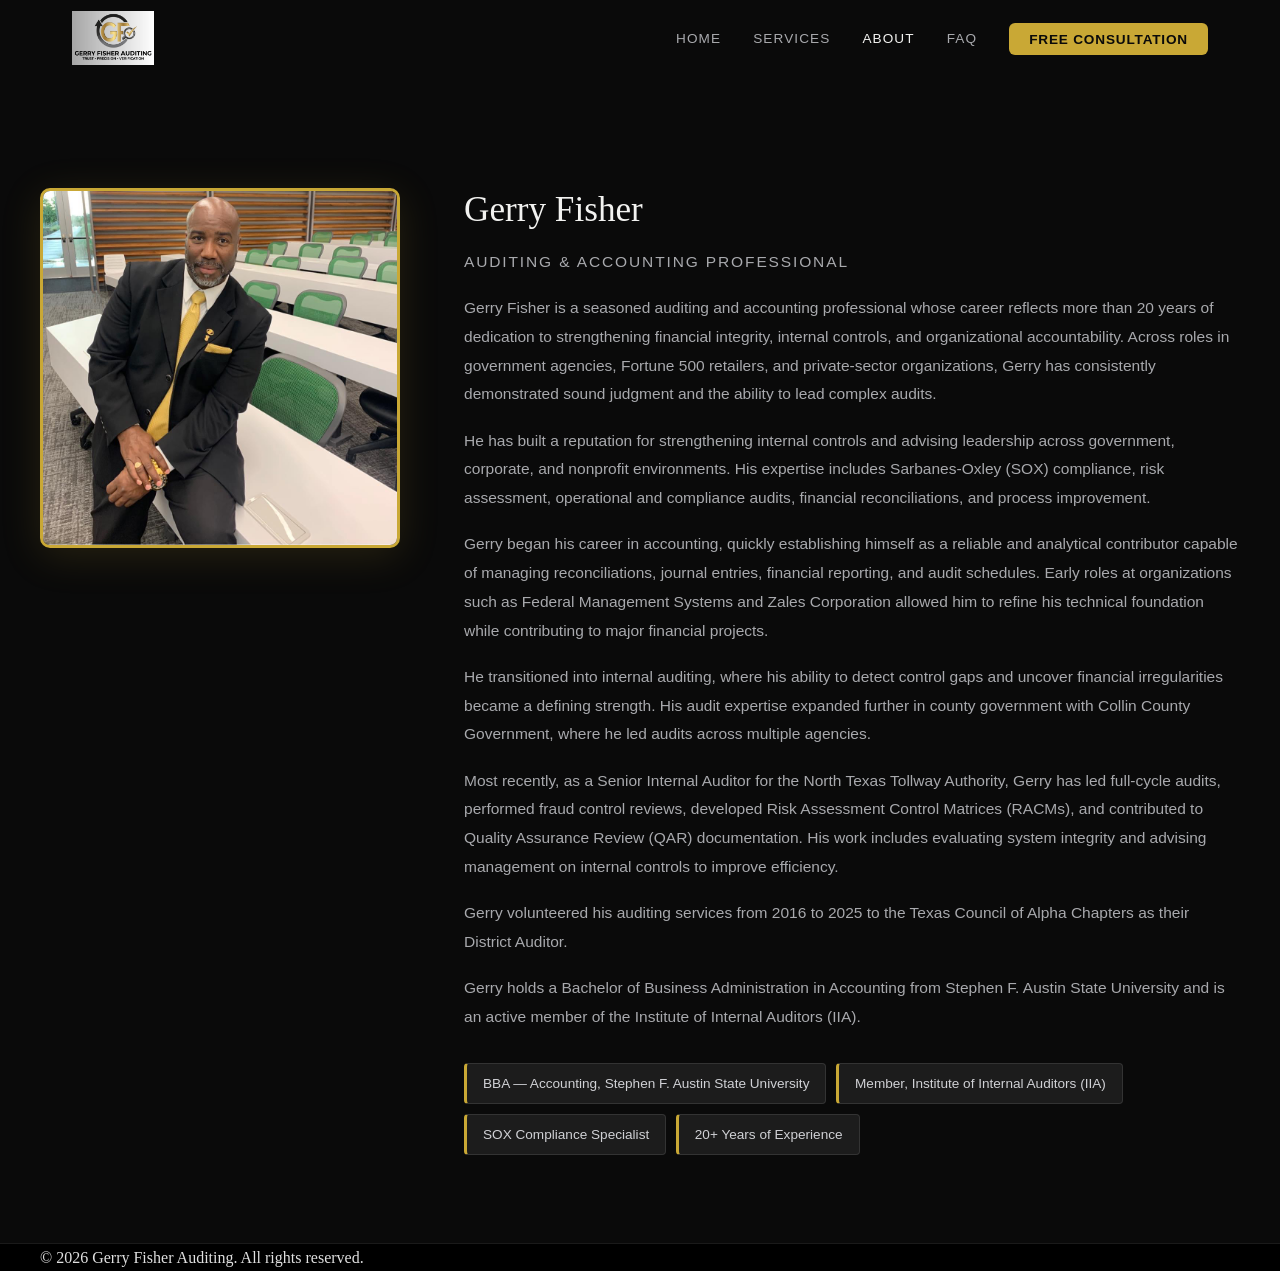
==== commit 42f7a307: "Add FAQ page, office stock photos, and remove testimonials - Replace testimonials.html with SEO-opti" ====
--- a/bio.html
+++ b/bio.html
@@ -18,8 +18,8 @@
         <li><a href="index.html">Home</a></li>
         <li><a href="services.html">Services</a></li>
         <li><a href="bio.html" class="active">About</a></li>
-        <li><a href="testimonials.html">Testimonials</a></li>
-        <li><a href="testimonials.html#consultation" class="nav-cta">Free Consultation</a></li>
+        <li><a href="faq.html">FAQ</a></li>
+        <li><a href="faq.html#consultation" class="nav-cta">Free Consultation</a></li>
       </ul>
       <button class="hamburger" aria-label="Toggle menu">&#9776;</button>
     </nav>
--- a/style.css
+++ b/style.css
@@ -136,7 +136,7 @@
 .hero {
   position: relative;
   min-height: 100vh;
-  background: url('hero-bg.jpg') center center / cover no-repeat;
+  background: url('hero-bg.png') center center / cover no-repeat;
   display: flex;
   align-items: center;
   justify-content: center;
@@ -669,7 +669,7 @@
 .page-hero {
   position: relative;
   min-height: 42vh;
-  background: url('hero-bg.jpg') center 40% / cover no-repeat;
+  background: url('hero-bg.png') center 40% / cover no-repeat;
   display: flex;
   align-items: flex-end;
   padding: 0 2rem 4rem;
@@ -987,6 +987,112 @@
   border-radius: 6px;
   border: 1px solid rgba(74,222,128,0.2);
 }
+
+/* ── Photo Gallery ── */
+.photo-gallery { background: var(--black-soft); }
+
+.gallery-grid {
+  display: grid;
+  grid-template-columns: 1fr 1fr;
+  grid-template-rows: auto auto;
+  gap: 1rem;
+  margin-top: 2.5rem;
+}
+
+.gallery-item { overflow: hidden; border-radius: var(--radius); }
+.gallery-item-tall { grid-row: 1 / 3; }
+
+.gallery-item img {
+  width: 100%;
+  height: 100%;
+  object-fit: cover;
+  display: block;
+  transition: transform 0.5s ease;
+  min-height: 260px;
+}
+
+.gallery-item:hover img { transform: scale(1.04); }
+
+/* ── FAQ Page ── */
+.faq-section { background: var(--black); }
+
+.faq-container {
+  max-width: 860px;
+  margin: 0 auto;
+}
+
+.faq-group {
+  margin-bottom: 3rem;
+}
+
+.faq-group-title {
+  font-size: 0.8rem;
+  letter-spacing: 0.15em;
+  text-transform: uppercase;
+  color: var(--gold);
+  font-family: 'Arial', sans-serif;
+  font-weight: normal;
+  margin-bottom: 1.25rem;
+  padding-bottom: 0.6rem;
+  border-bottom: 1px solid #2a2a2a;
+}
+
+.faq-item {
+  border-bottom: 1px solid #1e1e1e;
+}
+
+.faq-question {
+  width: 100%;
+  background: none;
+  border: none;
+  cursor: pointer;
+  padding: 1.25rem 0;
+  display: flex;
+  justify-content: space-between;
+  align-items: center;
+  gap: 1rem;
+  text-align: left;
+  font-family: 'Georgia', serif;
+  font-size: 1.05rem;
+  color: var(--white);
+  transition: color 0.2s;
+}
+
+.faq-question:hover { color: var(--gold); }
+.faq-question[aria-expanded="true"] { color: var(--gold); }
+
+.faq-icon {
+  font-size: 1.4rem;
+  color: var(--gold);
+  line-height: 1;
+  flex-shrink: 0;
+  transition: transform 0.3s ease;
+}
+.faq-question[aria-expanded="true"] .faq-icon { transform: rotate(45deg); }
+
+.faq-answer {
+  display: none;
+  padding-bottom: 1.5rem;
+  font-family: 'Arial', sans-serif;
+  color: var(--silver);
+  line-height: 1.8;
+  font-size: 0.97rem;
+}
+
+.faq-answer.open { display: block; }
+
+.faq-answer p { margin-bottom: 0.85rem; }
+.faq-answer p:last-child { margin-bottom: 0; }
+
+.faq-answer ul {
+  margin: 0.5rem 0 0.85rem 1.25rem;
+  display: flex;
+  flex-direction: column;
+  gap: 0.35rem;
+}
+
+.faq-answer ul li { color: var(--silver); }
+.faq-answer strong { color: var(--silver-light); }
 
 /* ── Responsive ── */
 @media (max-width: 1024px) {
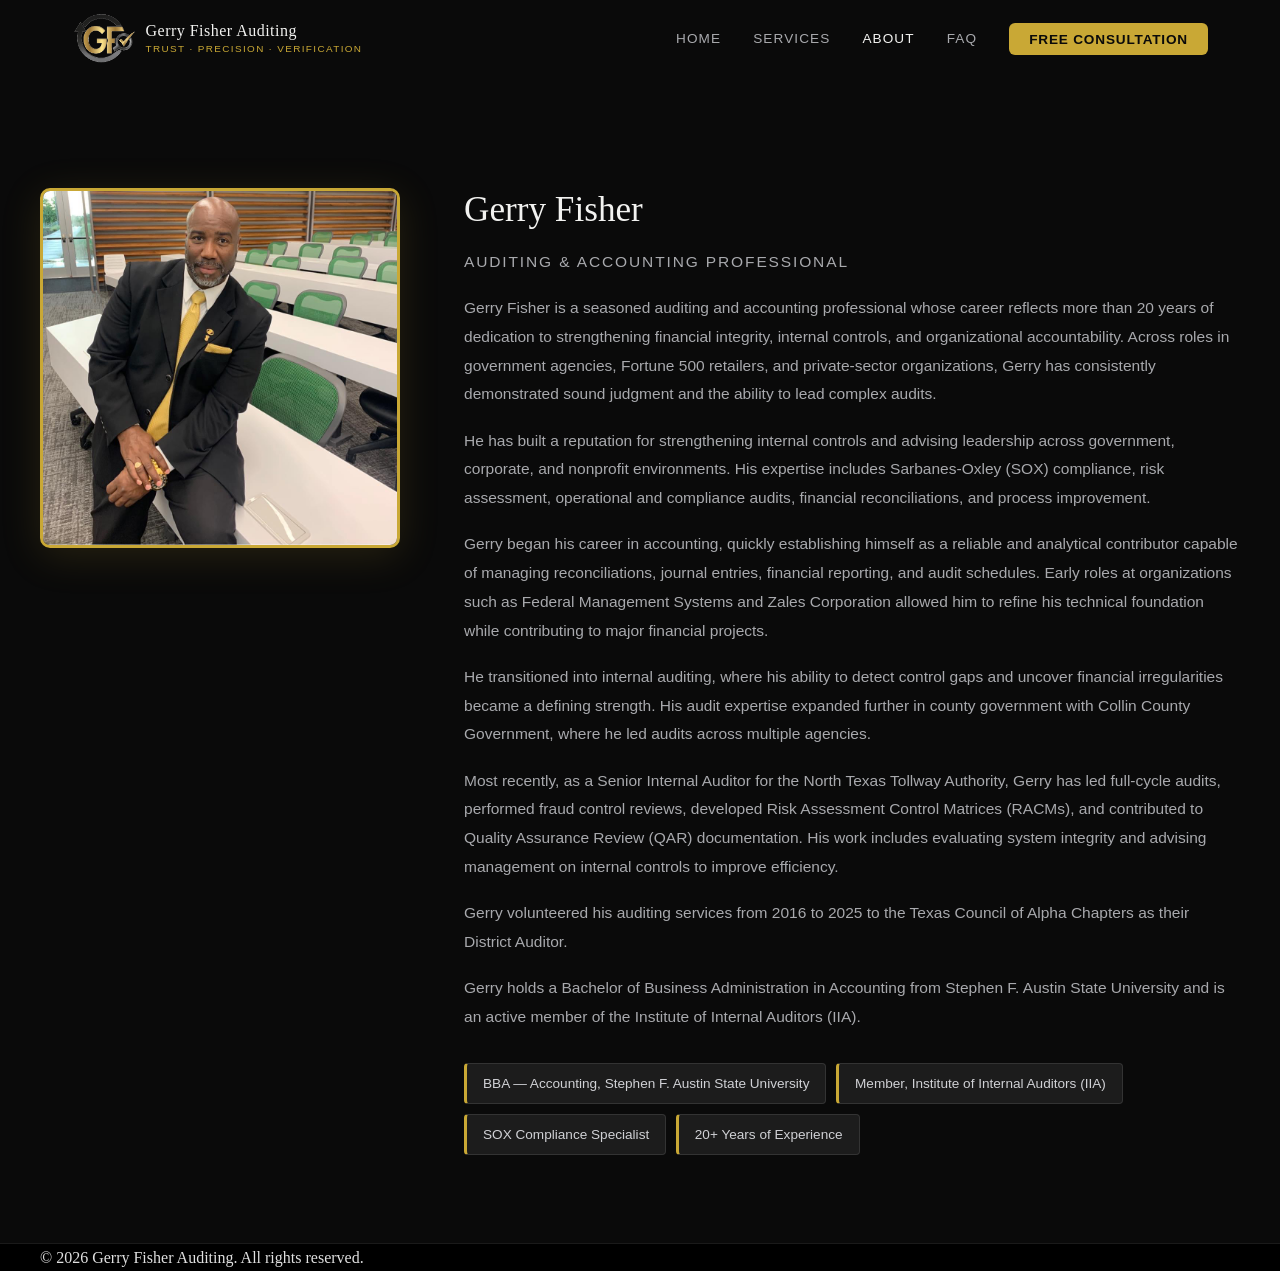
==== commit a23dd2d5: "Add brand name text beside nav logo, restore original logo colors - Nav logo: original black/gold/si" ====
--- a/bio.html
+++ b/bio.html
@@ -13,6 +13,7 @@
     <nav class="navbar">
       <a href="index.html" class="logo-link">
         <img src="logo.png" alt="Gerry Fisher Auditing" class="nav-logo" />
+        <div class="nav-brand-text">Gerry Fisher Auditing<span>Trust &middot; Precision &middot; Verification</span></div>
       </a>
       <ul class="nav-links">
         <li><a href="index.html">Home</a></li>
--- a/style.css
+++ b/style.css
@@ -53,8 +53,62 @@
   justify-content: space-between;
 }
 
-.logo-link { display: flex; align-items: center; }
+.logo-link {
+  display: flex;
+  align-items: center;
+  gap: 0.65rem;
+  text-decoration: none;
+}
 .nav-logo { height: 54px; width: auto; object-fit: contain; }
+.nav-brand-text {
+  font-family: 'Georgia', serif;
+  font-size: 1rem;
+  font-weight: normal;
+  color: var(--white);
+  line-height: 1.25;
+  letter-spacing: 0.03em;
+}
+.nav-brand-text span {
+  display: block;
+  font-family: 'Arial', sans-serif;
+  font-size: 0.62rem;
+  letter-spacing: 0.14em;
+  text-transform: uppercase;
+  color: var(--gold);
+  margin-top: 0.1rem;
+}
+
+/* ── Hero Logo ── */
+.hero-logo-wrap {
+  position: relative;
+  display: inline-block;
+  margin: 0 auto 2rem;
+  border-radius: 50%;
+}
+
+.hero-logo-wrap::before {
+  content: '';
+  position: absolute;
+  inset: -18px;
+  border-radius: 50%;
+  background: radial-gradient(ellipse at center,
+    rgba(255,255,255,0.18) 0%,
+    rgba(201,168,53,0.10) 45%,
+    transparent 75%
+  );
+  filter: blur(14px);
+  z-index: 0;
+}
+
+.hero-logo {
+  position: relative;
+  z-index: 1;
+  width: 340px;
+  max-width: 80vw;
+  height: auto;
+  display: block;
+  filter: drop-shadow(0 2px 8px rgba(255,255,255,0.18)) drop-shadow(0 6px 24px rgba(0,0,0,0.5));
+}
 
 .nav-links {
   list-style: none;
@@ -988,30 +1042,46 @@
   border: 1px solid rgba(74,222,128,0.2);
 }
 
-/* ── Photo Gallery ── */
-.photo-gallery { background: var(--black-soft); }
-
-.gallery-grid {
-  display: grid;
-  grid-template-columns: 1fr 1fr;
-  grid-template-rows: auto auto;
-  gap: 1rem;
-  margin-top: 2.5rem;
-}
-
-.gallery-item { overflow: hidden; border-radius: var(--radius); }
-.gallery-item-tall { grid-row: 1 / 3; }
-
-.gallery-item img {
+/* ── Feature Photo ── */
+.feature-photo-section { line-height: 0; }
+
+.feature-photo-wrap {
+  position: relative;
   width: 100%;
-  height: 100%;
-  object-fit: cover;
+  max-height: 620px;
+  background: var(--black);
+  display: flex;
+  justify-content: center;
+  overflow: hidden;
+}
+
+.feature-photo {
+  width: 100%;
+  max-height: 620px;
+  object-fit: contain;
   display: block;
-  transition: transform 0.5s ease;
-  min-height: 260px;
-}
-
-.gallery-item:hover img { transform: scale(1.04); }
+}
+
+.feature-photo-wrap:hover .feature-photo { opacity: 0.95; }
+
+.feature-photo-overlay {
+  position: absolute;
+  inset: 0;
+  background: linear-gradient(to top, rgba(0,0,0,0.65) 0%, rgba(0,0,0,0.1) 60%);
+  display: flex;
+  align-items: flex-end;
+  padding: 2.5rem 3rem;
+}
+
+.feature-photo-caption {
+  font-family: 'Georgia', serif;
+  font-size: 1.35rem;
+  color: var(--white);
+  letter-spacing: 0.04em;
+  border-left: 3px solid var(--gold);
+  padding-left: 1rem;
+  line-height: 1;
+}
 
 /* ── FAQ Page ── */
 .faq-section { background: var(--black); }
